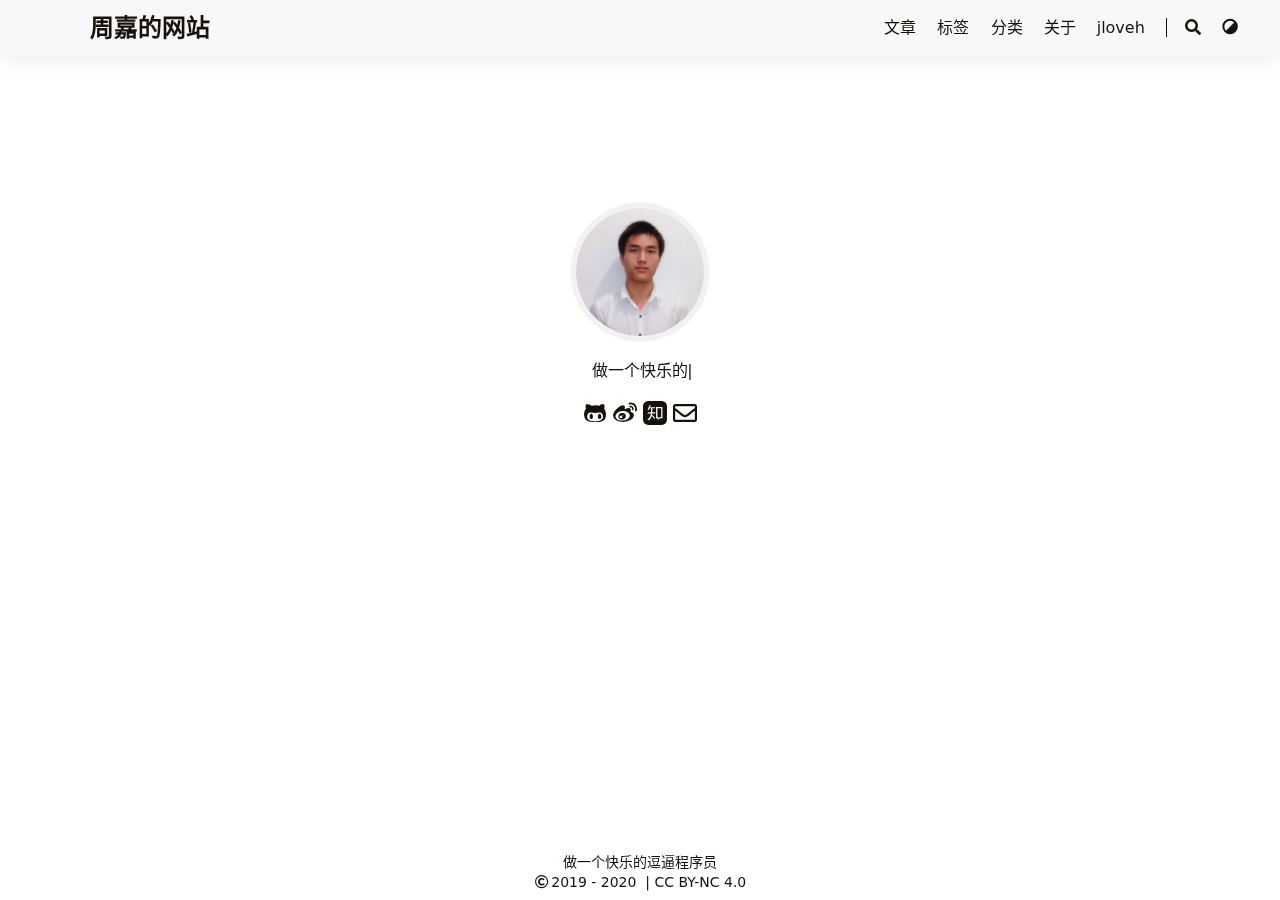
==== index.html @ c1a0912c "首次提交" ====
<!DOCTYPE html>
<html lang="zh-CN">
    <head>
	<meta name="generator" content="Hugo 0.79.0" />
        <meta charset="utf-8">
        <meta name="viewport" content="width=device-width, initial-scale=1">
        <meta name="robots" content="noodp" />
        <meta http-equiv="X-UA-Compatible" content="IE=edge, chrome=1">
        <title>周嘉的网站</title><meta name="Description" content="周嘉的网站"><meta property="og:title" content="周嘉的网站" />
<meta property="og:description" content="周嘉的网站" />
<meta property="og:type" content="website" />
<meta property="og:url" content="https://www.jloveh.com/" />
<meta property="og:image" content="https://www.jloveh.com/logo.png"/>
<meta property="og:updated_time" content="2020-12-02T10:11:40+08:00" />
<meta name="twitter:card" content="summary_large_image"/>
<meta name="twitter:image" content="https://www.jloveh.com/logo.png"/>

<meta name="twitter:title" content="周嘉的网站"/>
<meta name="twitter:description" content="周嘉的网站"/>
<meta name="application-name" content="周嘉的网站">
<meta name="apple-mobile-web-app-title" content="周嘉的网站"><meta name="theme-color" content="#ffffff"><meta name="msapplication-TileColor" content="#da532c"><link rel="shortcut icon" type="image/x-icon" href="/favicon.ico" />
        <link rel="icon" type="image/png" sizes="32x32" href="/favicon-32x32.png">
        <link rel="icon" type="image/png" sizes="16x16" href="/favicon-16x16.png"><link rel="apple-touch-icon" sizes="180x180" href="/apple-touch-icon.png"><link rel="mask-icon" href="/safari-pinned-tab.svg" color="#5bbad5"><link rel="manifest" href="/site.webmanifest"><link rel="canonical" href="https://www.jloveh.com/" /><link rel="alternate" href="/index.xml" type="application/rss+xml" title="周嘉的网站">
    <link rel="feed" href="/index.xml" type="application/rss+xml" title="周嘉的网站"><link rel="stylesheet" href="/lib/normalize/normalize.min.css"><link rel="stylesheet" href="/css/style.min.css"><link rel="stylesheet" href="/lib/fontawesome-free/all.min.css"><link rel="stylesheet" href="/lib/animate/animate.min.css"><script type="application/ld+json">
    {
        "@context": "http://schema.org",
        "@type": "WebSite",
        "url": "https:\/\/www.jloveh.com\/","inLanguage": "zh-CN","description": "周嘉的网站","name": "周嘉的网站"
    }
    </script></head>
    <body header-desktop="fixed" header-mobile="auto"><script type="text/javascript">(window.localStorage && localStorage.getItem('theme') ? localStorage.getItem('theme') === 'dark' : ('auto' === 'auto' ? window.matchMedia('(prefers-color-scheme: dark)').matches : 'auto' === 'dark')) && document.body.setAttribute('theme', 'dark');</script>

        <div id="mask"></div><div class="wrapper"><header class="desktop" id="header-desktop">
    <div class="header-wrapper">
        <div class="header-title">
            <a href="/" title="周嘉的网站">周嘉的网站</a>
        </div>
        <div class="menu">
            <div class="menu-inner"><a class="menu-item" href="/posts/"> 文章 </a><a class="menu-item" href="/tags/"> 标签 </a><a class="menu-item" href="/categories/"> 分类 </a><a class="menu-item" href="/about/"> 关于 </a><a class="menu-item" href="/jloveh/"> jloveh </a><span class="menu-item delimiter"></span><span class="menu-item search" id="search-desktop">
                        <input type="text" placeholder="搜索文章标题或内容..." id="search-input-desktop">
                        <a href="javascript:void(0);" class="search-button search-toggle" id="search-toggle-desktop" title="搜索">
                            <i class="fas fa-search fa-fw"></i>
                        </a>
                        <a href="javascript:void(0);" class="search-button search-clear" id="search-clear-desktop" title="清空">
                            <i class="fas fa-times-circle fa-fw"></i>
                        </a>
                        <span class="search-button search-loading" id="search-loading-desktop">
                            <i class="fas fa-spinner fa-fw fa-spin"></i>
                        </span>
                    </span><a href="javascript:void(0);" class="menu-item theme-switch" title="切换主题">
                    <i class="fas fa-adjust fa-fw"></i>
                </a>
            </div>
        </div>
    </div>
</header><header class="mobile" id="header-mobile">
    <div class="header-container">
        <div class="header-wrapper">
            <div class="header-title">
                <a href="/" title="周嘉的网站">周嘉的网站</a>
            </div>
            <div class="menu-toggle" id="menu-toggle-mobile">
                <span></span><span></span><span></span>
            </div>
        </div>
        <div class="menu" id="menu-mobile"><div class="search-wrapper">
                    <div class="search mobile" id="search-mobile">
                        <input type="text" placeholder="搜索文章标题或内容..." id="search-input-mobile">
                        <a href="javascript:void(0);" class="search-button search-toggle" id="search-toggle-mobile" title="搜索">
                            <i class="fas fa-search fa-fw"></i>
                        </a>
                        <a href="javascript:void(0);" class="search-button search-clear" id="search-clear-mobile" title="清空">
                            <i class="fas fa-times-circle fa-fw"></i>
                        </a>
                        <span class="search-button search-loading" id="search-loading-mobile">
                            <i class="fas fa-spinner fa-fw fa-spin"></i>
                        </span>
                    </div>
                    <a href="javascript:void(0);" class="search-cancel" id="search-cancel-mobile">
                        取消
                    </a>
                </div><a class="menu-item" href="/posts/" title="">文章</a><a class="menu-item" href="/tags/" title="">标签</a><a class="menu-item" href="/categories/" title="">分类</a><a class="menu-item" href="/about/" title="">关于</a><a class="menu-item" href="/jloveh/" title="">jloveh</a><a href="javascript:void(0);" class="menu-item theme-switch" title="切换主题">
                <i class="fas fa-adjust fa-fw"></i>
            </a></div>
    </div>
</header>
<div class="search-dropdown desktop">
    <div id="search-dropdown-desktop"></div>
</div>
<div class="search-dropdown mobile">
    <div id="search-dropdown-mobile"></div>
</div>
<main class="main">
                <div class="container"><div class="page home"><div class="home-profile"><div class="home-avatar"><a href="/posts/" title="文章"><img
        class="lazyload"
        src="/svg/loading.min.svg"
        data-src="/images/me/avatar.jpg"
        data-srcset="/images/me/avatar.jpg, /images/me/avatar.jpg 1.5x, /images/me/avatar.jpg 2x"
        data-sizes="auto"
        alt="/images/me/avatar.jpg"
        title="/images/me/avatar.jpg" /></a></div><h2 class="home-subtitle"><div id="id-1" class="typeit"></div></h2><div class="links"><a href="https://github.com/zhoujia456888" title="GitHub" target="_blank" rel="noopener noreffer me"><i class="fab fa-github-alt fa-fw"></i></a><a href="https://weibo.com/2493323081" title="微博" target="_blank" rel="noopener noreffer me"><i class="fab fa-weibo fa-fw"></i></a><a href="https://www.zhihu.com/people/zhou-jia-57-76" title="知乎" target="_blank" rel="noopener noreffer me"><i data-svg-src="/lib/simple-icons/icons/zhihu.min.svg"></i></a><a href="mailto:1442274053@qq.com" title="Email" rel=" me"><i class="far fa-envelope fa-fw"></i></a></div></div>
</div></div>
            </main><footer class="footer">
        <div class="footer-container"><div class="footer-line">做一个快乐的逗逼程序员</div><div class="footer-line"><i class="far fa-copyright fa-fw"></i><span itemprop="copyrightYear">2019 - 2020</span><span class="author" itemprop="copyrightHolder">&nbsp;<a href="/" target="_blank"></a></span>&nbsp;|&nbsp;<span class="license"><a rel="license external nofollow noopener noreffer" href="https://creativecommons.org/licenses/by-nc/4.0/" target="_blank">CC BY-NC 4.0</a></span></div>
        </div>
    </footer></div>

        <div id="fixed-buttons"><a href="#" id="back-to-top" class="fixed-button" title="回到顶部">
                <i class="fas fa-arrow-up fa-fw"></i>
            </a><a href="#" id="view-comments" class="fixed-button" title="查看评论">
                <i class="fas fa-comment fa-fw"></i>
            </a>
        </div><script type="text/javascript" src="/lib/smooth-scroll/smooth-scroll.min.js"></script><script type="text/javascript" src="/lib/autocomplete/autocomplete.min.js"></script><script type="text/javascript" src="/lib/lunr/lunr.min.js"></script><script type="text/javascript" src="/lib/lunr/lunr.stemmer.support.min.js"></script><script type="text/javascript" src="/lib/lunr/lunr.zh.min.js"></script><script type="text/javascript" src="/lib/lazysizes/lazysizes.min.js"></script><script type="text/javascript" src="/lib/clipboard/clipboard.min.js"></script><script type="text/javascript" src="/lib/typeit/typeit.min.js"></script><script type="text/javascript">window.config={"code":{"copyTitle":"复制到剪贴板","maxShownLines":10},"data":{"id-1":"做一个快乐的逗逼程序员"},"search":{"highlightTag":"em","lunrLanguageCode":"zh","lunrSegmentitURL":"/lib/lunr/lunr.segmentit.js","maxResultLength":10,"noResultsFound":"没有找到结果","snippetLength":50},"typeit":{"cursorChar":null,"cursorSpeed":null,"data":{"id-1":["id-1"]},"duration":null,"speed":null}};</script><script type="text/javascript" src="/js/theme.min.js"></script></body>
</html>
---- css/style.min.css ----
html{font-family:system-ui,-apple-system,BlinkMacSystemFont,PingFang SC,Microsoft YaHei UI,Segoe UI,Roboto,Oxygen,Ubuntu,Cantarell,Fira Sans,Droid Sans,Helvetica Neue,Helvetica,Arial,sans-serif;font-weight:400;font-display:swap;font-size:16px;line-height:1.5rem;width:100%}::-webkit-scrollbar{width:.5rem;height:.5rem}::-webkit-scrollbar-thumb{background-color:#87878d}::-webkit-scrollbar-thumb:hover{background-color:#a9a9b3}::selection{background-color:rgba(53,166,247,0.25)}[theme=dark] ::selection{background-color:rgba(50,112,194,0.4)}body{background-color:#fff;color:#161209;word-wrap:break-word;overflow-wrap:break-word;scrollbar-color:auto}body[theme=dark]{color:#a9a9b3;background-color:#292a2d}input::-ms-clear{display:none}a,a::before,a::after{text-decoration:none;color:#161209}[theme=dark] a,[theme=dark] a::before,[theme=dark] a::after{color:#a9a9b3}a:active,a:hover{color:#2d96bd}[theme=dark] a:active,[theme=dark] a:hover{color:#fff}#mask{background-repeat:no-repeat;background-position:center;position:fixed;top:0;left:0;width:100%;height:100%;z-index:-1;background-color:rgba(0,0,0,0)}.blur #mask{z-index:100;background-color:rgba(0,0,0,0.25)}svg.icon{display:inline-block;width:1.25em;height:1em;text-align:center}svg.icon path{fill:currentColor}img.emoji{height:1em;width:1em;margin:0 .05em 0 .1em;vertical-align:-.1em}.details .details-summary:hover{cursor:pointer}.details i.details-icon{color:#a9a9b3;-webkit-transition:transform 0.2s ease;-moz-transition:transform 0.2s ease;-o-transition:transform 0.2s ease;transition:transform 0.2s ease}[theme=dark] .details i.details-icon{color:#5d5d5f}.details .details-content{max-height:0;overflow-y:hidden;-webkit-transition:max-height 0.8s cubic-bezier(0, 1, 0, 1) -0.1s;-moz-transition:max-height 0.8s cubic-bezier(0, 1, 0, 1) -0.1s;-o-transition:max-height 0.8s cubic-bezier(0, 1, 0, 1) -0.1s;transition:max-height 0.8s cubic-bezier(0, 1, 0, 1) -0.1s}.details.open i.details-icon{-webkit-transform:rotate(90deg);-moz-transform:rotate(90deg);-ms-transform:rotate(90deg);-o-transform:rotate(90deg);transform:rotate(90deg)}.details.open .details-content{max-height:12000px;-webkit-transition:max-height 0.8s cubic-bezier(0.5, 0, 1, 0) 0s;-moz-transition:max-height 0.8s cubic-bezier(0.5, 0, 1, 0) 0s;-o-transition:max-height 0.8s cubic-bezier(0.5, 0, 1, 0) 0s;transition:max-height 0.8s cubic-bezier(0.5, 0, 1, 0) 0s}#fixed-buttons{display:none}.fixed-button{display:none;z-index:100;position:fixed;right:1.5rem;font-size:1rem;line-height:1.3rem;padding:.6rem .6rem;color:#a9a9b3;background:#f8f8f8;-webkit-border-radius:2rem;-moz-border-radius:2rem;border-radius:2rem;-webkit-transition:color 0.4s ease;-moz-transition:color 0.4s ease;-o-transition:color 0.4s ease;transition:color 0.4s ease}.blur .fixed-button{-webkit-filter:blur(1.5px);-moz-filter:blur(1.5px);-ms-filter:blur(1.5px);filter:blur(1.5px)}.fixed-button:hover,.fixed-button:active{color:#161209;cursor:pointer}.fixed-button:active,.fixed-button:focus,.fixed-button:hover{outline:none}[theme=dark] .fixed-button{color:#5d5d5f;background:#252627}[theme=dark] .fixed-button:hover,[theme=dark] .fixed-button:active{color:#a9a9b3}#back-to-top{display:block;bottom:1.5rem}#view-comments{bottom:4.5rem}.cc-window.cc-banner .cc-btn{color:#161209}.cc-window.cc-banner .cc-btn:hover,.cc-window.cc-banner .cc-btn:focus{background-color:#ccc}[theme=dark] .cc-window.cc-banner .cc-btn{color:#161209}[theme=dark] .cc-window.cc-banner .cc-btn:hover,[theme=dark] .cc-window.cc-banner .cc-btn:focus{background-color:#fff}img{-o-object-fit:contain;object-fit:contain;font-family:"object-fit: contain;"}.wrapper{display:flex;flex-direction:column;min-height:100vh;width:100%}.wrapper main{flex:1 0 auto}.wrapper main .container{padding:0 1rem}.page{position:relative;max-width:800px;width:60%;margin:0 auto}[header-desktop] .page{padding-top:3.5rem}[header-desktop=normal] .page{padding-top:0}.blur .page{-webkit-filter:blur(1.5px);-moz-filter:blur(1.5px);-ms-filter:blur(1.5px);filter:blur(1.5px)}.toc .toc-title{font-size:1.2rem;font-weight:bold;text-transform:uppercase}.toc .toc-content{font-size:1rem}.toc .toc-content ul{text-indent:-0.85rem;padding-left:.8rem;list-style:none}.toc .toc-content ul a:first-child::before{content:"|";font-weight:bolder;margin-right:.5rem;color:#2d96bd}[theme=dark] .toc .toc-content ul a:first-child::before{color:#55bde2}.toc .toc-content ul ul{padding-left:1.5rem}.toc ruby{background:#f5f5f5}.toc ruby rt{color:#a9a9b3}[theme=dark] .toc ruby{background:#272C34}[theme=dark] .toc ruby rt{color:#5d5d5f}#toc-auto{display:block;position:absolute;width:12000px;max-width:0;padding:0 .8rem;border-left:4px solid #f0f0f0;word-wrap:break-word;overflow-wrap:break-word;box-sizing:border-box;top:10rem;left:0;visibility:hidden}[header-desktop=normal] #toc-auto{top:5rem}.blur #toc-auto{-webkit-filter:blur(1.5px);-moz-filter:blur(1.5px);-ms-filter:blur(1.5px);filter:blur(1.5px)}[theme=dark] #toc-auto{border-left-color:#363636}#toc-auto .toc-title{margin:.8rem 0}#toc-auto .toc-content.always-active ul{display:block}#toc-auto .toc-content>nav>ul{margin:.625rem 0}#toc-auto .toc-content ul ul{display:none}#toc-auto .toc-content ul .has-active>ul{display:block}#toc-auto .toc-content a.active{font-weight:bold;color:#2d96bd}[theme=dark] #toc-auto .toc-content a.active{color:#55bde2}#toc-auto .toc-content a.active::before{color:#ef3982}[theme=dark] #toc-auto .toc-content a.active::before{color:#bdebfc}#toc-static{display:none;margin:.8rem 0}#toc-static[kept=true]{display:block}#toc-static .toc-title{display:flex;justify-content:space-between;line-height:2em;padding:0 .75rem;background:#e6e6e6}[theme=dark] #toc-static .toc-title{background:#1a1d23}#toc-static .toc-content{background-color:#f5f5f5}#toc-static .toc-content>nav>ul{margin:0;padding:.4rem 1rem .4rem 1.8rem}[theme=dark] #toc-static .toc-content{background-color:#272C34}#toc-static.open .toc-title{background:#ededed}[theme=dark] #toc-static.open .toc-title{background:#20252b}.single .single-title{margin:1rem 0 .5rem;font-size:1.6rem;font-weight:bold;line-height:140%}.single .single-subtitle{margin:.4rem 0;font-size:1.2rem;font-weight:normal;font-style:italic;line-height:100%}.single .post-meta{font-size:.875rem;color:#a9a9b3}.single .post-meta span{display:inline-block}[theme=dark] .single .post-meta{color:#5d5d5f}.single .post-meta a,.single .post-meta a::before,.single .post-meta a::after{text-decoration:none;color:#2d96bd}[theme=dark] .single .post-meta a,[theme=dark] .single .post-meta a::before,[theme=dark] .single .post-meta a::after{color:#a9a9b3}.single .post-meta a:active,.single .post-meta a:hover{color:#ef3982}[theme=dark] .single .post-meta a:active,[theme=dark] .single .post-meta a:hover{color:#fff}.single .post-meta .author{font-size:1.05rem}.single .featured-image{margin:.5rem 0 1rem 0}.single .featured-image img{display:block;max-width:100%;height:auto;margin:0 auto;overflow:hidden}.single .featured-image img.lazyloaded{width:100%}.single .content>h2{font-size:1.5rem}.single .content>h2 code{font-size:1.25rem}.single .content>h3{font-size:1.375rem}.single .content>h3 code{font-size:1.125rem}.single .content>h4{font-size:1.25rem}.single .content>h4 code{font-size:1rem}.single .content>h5{font-size:1.125rem}.single .content>h6{font-size:1rem}.single .content h2,.single .content h3,.single .content h4,.single .content h5,.single .content h6{font-weight:bold;margin:1.2rem 0}[theme=dark] .single .content h2,[theme=dark] .single .content h3,[theme=dark] .single .content h4,[theme=dark] .single .content h5,[theme=dark] .single .content h6{font-weight:bolder}.single .content>h2>.header-mark::before,.single .content>h3>.header-mark::before,.single .content>h4>.header-mark::before,.single .content>h5>.header-mark::before,.single .content>h6>.header-mark::before{content:"|";margin-right:.3125rem;color:#2d96bd}[theme=dark] .single .content>h2>.header-mark::before,[theme=dark] .single .content>h3>.header-mark::before,[theme=dark] .single .content>h4>.header-mark::before,[theme=dark] .single .content>h5>.header-mark::before,[theme=dark] .single .content>h6>.header-mark::before{color:#55bde2}.single .content>h2>.header-mark::before{content:"#"}.single .content p{margin:.5rem 0}.single .content b,.single .content strong{font-weight:bold}[theme=dark] .single .content b,[theme=dark] .single .content strong{color:#ddd}.single .content a,.single .content a::before,.single .content a::after{text-decoration:none;color:#2d96bd}[theme=dark] .single .content a,[theme=dark] .single .content a::before,[theme=dark] .single .content a::after{color:#55bde2}.single .content a:active,.single .content a:hover{color:#ef3982}[theme=dark] .single .content a:active,[theme=dark] .single .content a:hover{color:#bdebfc}.single .content a{word-wrap:break-word;overflow-wrap:break-word}[theme=dark] .single .content a b,[theme=dark] .single .content a strong{color:#55bde2}.single .content [theme=dark] a:hover b,.single .content [theme=dark] a:hover strong{color:#bdebfc}.single .content ul,.single .content ol{margin:.5rem 0;padding-left:2.5rem}.single .content ul{list-style-type:disc}.single .content ruby{background:#f5f5f5}.single .content ruby rt{color:#a9a9b3}[theme=dark] .single .content ruby{background:#272C34}[theme=dark] .single .content ruby rt{color:#5d5d5f}.single .content .table-wrapper{overflow-x:auto}.single .content .table-wrapper::-webkit-scrollbar{background-color:#fff}[theme=dark] .single .content .table-wrapper::-webkit-scrollbar{background-color:#272c34}.single .content .table-wrapper>table{width:100%;max-width:100%;margin:.625rem 0;border-spacing:0;background:#fff;border-collapse:collapse}[theme=dark] .single .content .table-wrapper>table{background:#272c34}.single .content .table-wrapper>table thead{background:#ededed}[theme=dark] .single .content .table-wrapper>table thead{background-color:#20252b}.single .content .table-wrapper>table th,.single .content .table-wrapper>table td{padding:.3rem 1rem;border:1px solid #e8e8e8}[theme=dark] .single .content .table-wrapper>table th,[theme=dark] .single .content .table-wrapper>table td{border-color:#1c2025}.single .content img{max-width:100%;min-height:1em}.single .content figure{margin:.5rem;text-align:center}.single .content figure .image-caption:not(:empty){min-width:20%;max-width:80%;display:inline-block;padding:.5rem;margin:0 auto;font-size:.875rem;color:#969696}.single .content figure img{display:block;height:auto;margin:0 auto;overflow:hidden}.single .content .lazyloading{-o-object-fit:none;object-fit:none;font-family:"object-fit: none;"}.single .content blockquote{display:block;border-left:0.5rem solid #6bd6fd;background-color:rgba(107,214,253,0.2);padding:.25rem .75rem;margin:1rem 0}[theme=dark] .single .content blockquote{border-left-color:#59c5ec;background-color:rgba(89,197,236,0.2)}.single .content .footnotes{color:#a9a9b3}[theme=dark] .single .content .footnotes{color:#5d5d5f}.single .content .footnotes p{margin:.25rem 0}.single .content code{display:inline-block;max-width:100%;padding:0 .4rem;word-wrap:break-word;overflow-wrap:break-word;-webkit-line-break:anywhere;-ms-line-break:anywhere;line-break:anywhere;font-size:.875rem;font-family:Source Code Pro,Menlo,Consolas,Monaco,monospace,system-ui,-apple-system,BlinkMacSystemFont,PingFang SC,Microsoft YaHei UI,Segoe UI,Roboto,Oxygen,Ubuntu,Cantarell,Fira Sans,Droid Sans,Helvetica Neue,Helvetica,Arial,sans-serif;color:#E74C3C}[theme=dark] .single .content code{color:#E5BF78}.single .content pre{margin:0;padding:.25rem 0 .25rem .5rem;-moz-tab-size:4;-o-tab-size:4;tab-size:4}.single .content pre code{padding:0}.single .content pre img{min-height:1em;max-height:1.2em;vertical-align:text-bottom}.single .content code,.single .content pre,.single .content .highlight table,.single .content .highlight tr,.single .content .highlight td{background:#f5f5f5}[theme=dark] .single .content code,[theme=dark] .single .content pre,[theme=dark] .single .content .highlight table,[theme=dark] .single .content .highlight tr,[theme=dark] .single .content .highlight td{background:#272C34}.single .content .highlight,.single .content .gist{font-family:Source Code Pro,Menlo,Consolas,Monaco,monospace,system-ui,-apple-system,BlinkMacSystemFont,PingFang SC,Microsoft YaHei UI,Segoe UI,Roboto,Oxygen,Ubuntu,Cantarell,Fira Sans,Droid Sans,Helvetica Neue,Helvetica,Arial,sans-serif;font-size:.875rem}.single .content .highlight .table-wrapper>table,.single .content .highlight .table-wrapper>table thead,.single .content .highlight .table-wrapper>table tr,.single .content .highlight .table-wrapper>table td,.single .content .gist .table-wrapper>table,.single .content .gist .table-wrapper>table thead,.single .content .gist .table-wrapper>table tr,.single .content .gist .table-wrapper>table td{margin:0;padding:0;border:none !important;white-space:nowrap}.single .content .highlight{line-height:1.4em;margin:.5rem 0}.single .content .highlight>.chroma{position:relative}.single .content .highlight>.chroma .code-header{display:flex;justify-content:space-between;align-items:center;box-sizing:border-box;width:100%;font-family:system-ui,-apple-system,BlinkMacSystemFont,PingFang SC,Microsoft YaHei UI,Segoe UI,Roboto,Oxygen,Ubuntu,Cantarell,Fira Sans,Droid Sans,Helvetica Neue,Helvetica,Arial,sans-serif;font-weight:bold;color:#9c9c9c;background:#e1e1e1}[theme=dark] .single .content .highlight>.chroma .code-header{color:#b1b0b0;background:#1a1d23}.single .content .highlight>.chroma .code-header:hover{cursor:pointer}.single .content .highlight>.chroma .code-header .code-title{width:100%;padding:.4rem}.single .content .highlight>.chroma .code-header .code-title::after{padding-left:.2rem;content:'Code'}.single .content .highlight>.chroma .code-header.language-bash .code-title::after{content:"Bash"}.single .content .highlight>.chroma .code-header.language-c .code-title::after{content:"C"}.single .content .highlight>.chroma .code-header.language-cs .code-title::after{content:"C#"}.single .content .highlight>.chroma .code-header.language-cpp .code-title::after{content:"C++"}.single .content .highlight>.chroma .code-header.language-clojure .code-title::after{content:"Clojure"}.single .content .highlight>.chroma .code-header.language-coffeescript .code-title::after{content:"CoffeeScript"}.single .content .highlight>.chroma .code-header.language-css .code-title::after{content:"CSS"}.single .content .highlight>.chroma .code-header.language-dart .code-title::after{content:"Dart"}.single .content .highlight>.chroma .code-header.language-diff .code-title::after{content:"Diff"}.single .content .highlight>.chroma .code-header.language-erlang .code-title::after{content:"Erlang"}.single .content .highlight>.chroma .code-header.language-go .code-title::after{content:"Go"}.single .content .highlight>.chroma .code-header.language-go-html-template .code-title::after{content:"Go HTML Template"}.single .content .highlight>.chroma .code-header.language-groovy .code-title::after{content:"Groovy"}.single .content .highlight>.chroma .code-header.language-haskell .code-title::after{content:"Haskell"}.single .content .highlight>.chroma .code-header.language-html .code-title::after{content:"HTML"}.single .content .highlight>.chroma .code-header.language-http .code-title::after{content:"HTTP"}.single .content .highlight>.chroma .code-header.language-xml .code-title::after{content:"XML"}.single .content .highlight>.chroma .code-header.language-java .code-title::after{content:"Java"}.single .content .highlight>.chroma .code-header.language-js .code-title::after{content:"JavaScript"}.single .content .highlight>.chroma .code-header.language-javascript .code-title::after{content:"JavaScript"}.single .content .highlight>.chroma .code-header.language-json .code-title::after{content:"JSON"}.single .content .highlight>.chroma .code-header.language-kotlin .code-title::after{content:"Kotlin"}.single .content .highlight>.chroma .code-header.language-latex .code-title::after{content:"LaTeX"}.single .content .highlight>.chroma .code-header.language-less .code-title::after{content:"Less"}.single .content .highlight>.chroma .code-header.language-lisp .code-title::after{content:"Lisp"}.single .content .highlight>.chroma .code-header.language-lua .code-title::after{content:"Lua"}.single .content .highlight>.chroma .code-header.language-makefile .code-title::after{content:"Makefile"}.single .content .highlight>.chroma .code-header.language-markdown .code-title::after{content:"Markdown"}.single .content .highlight>.chroma .code-header.language-matlab .code-title::after{content:"Matlab"}.single .content .highlight>.chroma .code-header.language-objectivec .code-title::after{content:"Objective-C"}.single .content .highlight>.chroma .code-header.language-php .code-title::after{content:"PHP"}.single .content .highlight>.chroma .code-header.language-perl .code-title::after{content:"Perl"}.single .content .highlight>.chroma .code-header.language-python .code-title::after{content:"Python"}.single .content .highlight>.chroma .code-header.language-r .code-title::after{content:"R"}.single .content .highlight>.chroma .code-header.language-ruby .code-title::after{content:"Ruby"}.single .content .highlight>.chroma .code-header.language-rust .code-title::after{content:"Rust"}.single .content .highlight>.chroma .code-header.language-scala .code-title::after{content:"Scala"}.single .content .highlight>.chroma .code-header.language-scss .code-title::after{content:"Scss"}.single .content .highlight>.chroma .code-header.language-shell .code-title::after{content:"Shell"}.single .content .highlight>.chroma .code-header.language-sql .code-title::after{content:"SQL"}.single .content .highlight>.chroma .code-header.language-swift .code-title::after{content:"Swift"}.single .content .highlight>.chroma .code-header.language-tex .code-title::after{content:"TeX"}.single .content .highlight>.chroma .code-header.language-toml .code-title::after{content:"TOML"}.single .content .highlight>.chroma .code-header.language-ts .code-title::after{content:"TypeScript"}.single .content .highlight>.chroma .code-header.language-typescript .code-title::after{content:"TypeScript"}.single .content .highlight>.chroma .code-header.language-vue .code-title::after{content:"Vue"}.single .content .highlight>.chroma .code-header.language-yml .code-title::after{content:"YAML"}.single .content .highlight>.chroma .code-header.language-yaml .code-title::after{content:"YAML"}.single .content .highlight>.chroma .lntd:first-child{min-width:1.6rem;text-align:right}.single .content .highlight>.chroma .lntd:last-child{width:100%}.single .content .highlight>.chroma .lntd:last-child pre{min-width:-webkit-max-content;min-width:-moz-max-content;min-width:intrinsic;min-width:max-content}.single .content .highlight>.chroma .ln{padding-right:.75rem}.single .content .highlight>.chroma .hl{display:block;background-color:#dcdcdc}[theme=dark] .single .content .highlight>.chroma .hl{background-color:#1c2025}.single .content .highlight>.chroma .ln,.single .content .highlight>.chroma .lnt{color:#a9a9b3}[theme=dark] .single .content .highlight>.chroma .ln,[theme=dark] .single .content .highlight>.chroma .lnt{color:#5d5d5f}.single .content .highlight>.chroma .arrow{padding:0 .2rem;-webkit-transition:transform 0.2s ease;-moz-transition:transform 0.2s ease;-o-transition:transform 0.2s ease;transition:transform 0.2s ease}.single .content .highlight>.chroma .ellipses{padding:.4rem}.single .content .highlight>.chroma .copy{display:none;padding:.4rem}.single .content .highlight>.chroma .copy:hover{cursor:pointer;color:#2d96bd}[theme=dark] .single .content .highlight>.chroma .copy:hover{color:#fff}.single .content .highlight>.chroma .table-wrapper{max-height:0;overflow-y:hidden;-webkit-transition:max-height 0.8s cubic-bezier(0, 1, 0, 1) -0.1s;-moz-transition:max-height 0.8s cubic-bezier(0, 1, 0, 1) -0.1s;-o-transition:max-height 0.8s cubic-bezier(0, 1, 0, 1) -0.1s;transition:max-height 0.8s cubic-bezier(0, 1, 0, 1) -0.1s}.single .content .highlight>.chroma.open .code-header{background:#ededed}[theme=dark] .single .content .highlight>.chroma.open .code-header{background:#20252b}.single .content .highlight>.chroma.open .table-wrapper{max-height:12000px;-webkit-transition:max-height 0.8s cubic-bezier(0.5, 0, 1, 0) 0s;-moz-transition:max-height 0.8s cubic-bezier(0.5, 0, 1, 0) 0s;-o-transition:max-height 0.8s cubic-bezier(0.5, 0, 1, 0) 0s;transition:max-height 0.8s cubic-bezier(0.5, 0, 1, 0) 0s}.single .content .highlight>.chroma.open .arrow{-webkit-transform:rotate(90deg);-moz-transform:rotate(90deg);-ms-transform:rotate(90deg);-o-transform:rotate(90deg);transform:rotate(90deg)}.single .content .highlight>.chroma.open .ellipses{display:none}.single .content .highlight>.chroma.open .copy{display:inline}.single .content .highlight .c,.single .content .highlight .ch,.single .content .highlight .cm,.single .content .highlight .c1,.single .content .highlight .cs,.single .content .highlight .cp,.single .content .highlight .cpf{font-style:italic}.single .content .highlight .gl{text-decoration:underline}.single .content .highlight .p{color:#a9a9b3}.single .content .highlight .k{color:#b501a9}.single .content .highlight .kc{color:#b501a9}.single .content .highlight .kd{color:#b501a9}.single .content .highlight .kn{color:#b501a9}.single .content .highlight .kp{color:#b501a9}.single .content .highlight .kr{color:#b501a9}.single .content .highlight .kt{color:#b501a9}.single .content .highlight .n{color:#333}.single .content .highlight .na{color:#2b77fa}.single .content .highlight .nb{color:#f74840}.single .content .highlight .bp{color:#f74840}.single .content .highlight .nc{color:#cb8100}.single .content .highlight .no{color:#2b77fa}.single .content .highlight .nd{color:#0086c1}.single .content .highlight .ni{color:#2b77fa}.single .content .highlight .ne{color:#2b77fa}.single .content .highlight .nf{color:#2b77fa}.single .content .highlight .fm{color:#1ccad6}.single .content .highlight .nl{color:#2b77fa}.single .content .highlight .nn{color:#2b77fa}.single .content .highlight .nx{color:#333}.single .content .highlight .py{color:#2b77fa}.single .content .highlight .nt{color:#2b77fa}.single .content .highlight .nv{color:#2b77fa}.single .content .highlight .vc{color:#2b77fa}.single .content .highlight .vg{color:#2b77fa}.single .content .highlight .vi{color:#2b77fa}.single .content .highlight .vm{color:#2b77fa}.single .content .highlight .l{color:#2aa198}.single .content .highlight .ld{color:#2aa198}.single .content .highlight .s{color:#24a443}.single .content .highlight .sa{color:#24a443}.single .content .highlight .sb{color:#24a443}.single .content .highlight .sc{color:#24a443}.single .content .highlight .dl{color:#24a443}.single .content .highlight .sd{color:#24a443}.single .content .highlight .s2{color:#24a443}.single .content .highlight .se{color:#24a443}.single .content .highlight .sh{color:#24a443}.single .content .highlight .si{color:#24a443}.single .content .highlight .sx{color:#24a443}.single .content .highlight .sr{color:#24a443}.single .content .highlight .s1{color:#24a443}.single .content .highlight .ss{color:#24a443}.single .content .highlight .m{color:#e2893c}.single .content .highlight .mb{color:#e2893c}.single .content .highlight .mf{color:#e2893c}.single .content .highlight .mh{color:#e2893c}.single .content .highlight .mi{color:#e2893c}.single .content .highlight .il{color:#e2893c}.single .content .highlight .mo{color:#e2893c}.single .content .highlight .o{color:#f19b04}.single .content .highlight .ow{color:#b501a9}.single .content .highlight .c{color:#a0a1a8}.single .content .highlight .ch{color:#a0a1a8}.single .content .highlight .cm{color:#a0a1a8}.single .content .highlight .c1{color:#a0a1a8}.single .content .highlight .cs{color:#a0a1a8}.single .content .highlight .cp{color:#a0a1a8}.single .content .highlight .cpf{color:#a0a1a8}.single .content .highlight .g{color:#e72d40}.single .content .highlight .gd{color:#e72d40}.single .content .highlight .ge{color:#e72d40}.single .content .highlight .gr{color:#e72d40}.single .content .highlight .gh{color:#e72d40}.single .content .highlight .gi{color:#e72d40}.single .content .highlight .go{color:#e72d40}.single .content .highlight .gp{color:#e72d40}.single .content .highlight .gs{color:#e72d40}.single .content .highlight .gu{color:#e72d40}.single .content .highlight .gt{color:#e72d40}.single .content .highlight .w{color:#bbb}[theme=dark] .single .content .highlight .p{color:#a9a9b3}[theme=dark] .single .content .highlight .k{color:#d371e3}[theme=dark] .single .content .highlight .kc{color:#d371e3}[theme=dark] .single .content .highlight .kd{color:#d371e3}[theme=dark] .single .content .highlight .kn{color:#d371e3}[theme=dark] .single .content .highlight .kp{color:#d371e3}[theme=dark] .single .content .highlight .kr{color:#d371e3}[theme=dark] .single .content .highlight .kt{color:#d371e3}[theme=dark] .single .content .highlight .n{color:#a9b2c0}[theme=dark] .single .content .highlight .na{color:#41b0f5}[theme=dark] .single .content .highlight .nb{color:#19b9c4}[theme=dark] .single .content .highlight .bp{color:#ecbf6f}[theme=dark] .single .content .highlight .nc{color:#ecbf6f}[theme=dark] .single .content .highlight .no{color:#41b0f5}[theme=dark] .single .content .highlight .nd{color:#ecbf6f}[theme=dark] .single .content .highlight .ni{color:#41b0f5}[theme=dark] .single .content .highlight .ne{color:#41b0f5}[theme=dark] .single .content .highlight .nf{color:#41b0f5}[theme=dark] .single .content .highlight .fm{color:#19b9c4}[theme=dark] .single .content .highlight .nl{color:#41b0f5}[theme=dark] .single .content .highlight .nn{color:#41b0f5}[theme=dark] .single .content .highlight .nx{color:#a9a9b3}[theme=dark] .single .content .highlight .py{color:#41b0f5}[theme=dark] .single .content .highlight .nt{color:#41b0f5}[theme=dark] .single .content .highlight .nv{color:#41b0f5}[theme=dark] .single .content .highlight .vc{color:#41b0f5}[theme=dark] .single .content .highlight .vg{color:#41b0f5}[theme=dark] .single .content .highlight .vi{color:#41b0f5}[theme=dark] .single .content .highlight .vm{color:#41b0f5}[theme=dark] .single .content .highlight .l{color:#2aa198}[theme=dark] .single .content .highlight .ld{color:#2aa198}[theme=dark] .single .content .highlight .s{color:#8cc570}[theme=dark] .single .content .highlight .sa{color:#8cc570}[theme=dark] .single .content .highlight .sb{color:#8cc570}[theme=dark] .single .content .highlight .sc{color:#8cc570}[theme=dark] .single .content .highlight .dl{color:#8cc570}[theme=dark] .single .content .highlight .sd{color:#8cc570}[theme=dark] .single .content .highlight .s2{color:#8cc570}[theme=dark] .single .content .highlight .se{color:#8cc570}[theme=dark] .single .content .highlight .sh{color:#8cc570}[theme=dark] .single .content .highlight .si{color:#8cc570}[theme=dark] .single .content .highlight .sx{color:#8cc570}[theme=dark] .single .content .highlight .sr{color:#8cc570}[theme=dark] .single .content .highlight .s1{color:#8cc570}[theme=dark] .single .content .highlight .ss{color:#8cc570}[theme=dark] .single .content .highlight .m{color:#db985c}[theme=dark] .single .content .highlight .mb{color:#db985c}[theme=dark] .single .content .highlight .mf{color:#db985c}[theme=dark] .single .content .highlight .mh{color:#db985c}[theme=dark] .single .content .highlight .mi{color:#db985c}[theme=dark] .single .content .highlight .il{color:#db985c}[theme=dark] .single .content .highlight .mo{color:#db985c}[theme=dark] .single .content .highlight .o{color:#ecbf6f}[theme=dark] .single .content .highlight .ow{color:#d371e3}[theme=dark] .single .content .highlight .c{color:#7e848f}[theme=dark] .single .content .highlight .ch{color:#7e848f}[theme=dark] .single .content .highlight .cm{color:#7e848f}[theme=dark] .single .content .highlight .c1{color:#7e848f}[theme=dark] .single .content .highlight .cs{color:#7e848f}[theme=dark] .single .content .highlight .cp{color:#7e848f}[theme=dark] .single .content .highlight .cpf{color:#7e848f}[theme=dark] .single .content .highlight .g{color:#f16372}[theme=dark] .single .content .highlight .gd{color:#f16372}[theme=dark] .single .content .highlight .ge{color:#f16372}[theme=dark] .single .content .highlight .gr{color:#f16372}[theme=dark] .single .content .highlight .gh{color:#f16372}[theme=dark] .single .content .highlight .gi{color:#f16372}[theme=dark] .single .content .highlight .go{color:#f16372}[theme=dark] .single .content .highlight .gp{color:#f16372}[theme=dark] .single .content .highlight .gs{color:#f16372}[theme=dark] .single .content .highlight .gu{color:#f16372}[theme=dark] .single .content .highlight .gt{color:#f16372}[theme=dark] .single .content .highlight .w{color:#bbb}.single .content .gist .gist-file,.single .content .gist .gist-data,.single .content .gist .gist-meta{border:none}.single .content .gist .gist-meta{padding:.4rem .8rem;background-color:#e8e8e8}.single .content .gist .gist-meta a,.single .content .gist .gist-meta a::before,.single .content .gist .gist-meta a::after{text-decoration:none;color:#2d96bd}[theme=dark] .single .content .gist .gist-meta a,[theme=dark] .single .content .gist .gist-meta a::before,[theme=dark] .single .content .gist .gist-meta a::after{color:#55bde2}.single .content .gist .gist-meta a:active,.single .content .gist .gist-meta a:hover{color:#ef3982}[theme=dark] .single .content .gist .gist-meta a:active,[theme=dark] .single .content .gist .gist-meta a:hover{color:#bdebfc}[theme=dark] .single .content .gist .gist-meta{background-color:#1c2025}[theme=dark] .single .content .gist .highlight{background:#141414}[theme=dark] .single .content .gist .blob-num,[theme=dark] .single .content .gist .blob-code-inner,[theme=dark] .single .content .gist .highlight,[theme=dark] .single .content .gist .pl-enm,[theme=dark] .single .content .gist .pl-ko,[theme=dark] .single .content .gist .pl-mo,[theme=dark] .single .content .gist .pl-mp1 .pl-sf,[theme=dark] .single .content .gist .pl-ms,[theme=dark] .single .content .gist .pl-pdc1,[theme=dark] .single .content .gist .pl-scp,[theme=dark] .single .content .gist .pl-smc,[theme=dark] .single .content .gist .pl-som,[theme=dark] .single .content .gist .pl-va,[theme=dark] .single .content .gist .pl-vpf,[theme=dark] .single .content .gist .pl-vpu,[theme=dark] .single .content .gist .pl-mdr{color:#aab1bf}[theme=dark] .single .content .gist .pl-mb,[theme=dark] .single .content .gist .pl-pdb{font-weight:700}[theme=dark] .single .content .gist .pl-c,[theme=dark] .single .content .gist .pl-c span,[theme=dark] .single .content .gist .pl-pdc{color:#5b6270;font-style:italic}[theme=dark] .single .content .gist .pl-sr .pl-cce{color:#56b5c2;font-weight:400}[theme=dark] .single .content .gist .pl-ef,[theme=dark] .single .content .gist .pl-en,[theme=dark] .single .content .gist .pl-enf,[theme=dark] .single .content .gist .pl-eoai,[theme=dark] .single .content .gist .pl-kos,[theme=dark] .single .content .gist .pl-mh .pl-pdh,[theme=dark] .single .content .gist .pl-mr{color:#61afef}[theme=dark] .single .content .gist .pl-ens,[theme=dark] .single .content .gist .pl-vi{color:#be5046}[theme=dark] .single .content .gist .pl-enti,[theme=dark] .single .content .gist .pl-mai .pl-sf,[theme=dark] .single .content .gist .pl-ml,[theme=dark] .single .content .gist .pl-sf,[theme=dark] .single .content .gist .pl-sr,[theme=dark] .single .content .gist .pl-sr .pl-sra,[theme=dark] .single .content .gist .pl-src,[theme=dark] .single .content .gist .pl-st,[theme=dark] .single .content .gist .pl-vo{color:#56b5c2}[theme=dark] .single .content .gist .pl-eoi,[theme=dark] .single .content .gist .pl-mri,[theme=dark] .single .content .gist .pl-pds,[theme=dark] .single .content .gist .pl-pse .pl-s1,[theme=dark] .single .content .gist .pl-s,[theme=dark] .single .content .gist .pl-s1{color:#97c279}[theme=dark] .single .content .gist .pl-k,[theme=dark] .single .content .gist .pl-kolp,[theme=dark] .single .content .gist .pl-mc,[theme=dark] .single .content .gist .pl-pde{color:#c578dd}[theme=dark] .single .content .gist .pl-mi,[theme=dark] .single .content .gist .pl-pdi{color:#c578dd;font-style:italic}[theme=dark] .single .content .gist .pl-mp,[theme=dark] .single .content .gist .pl-stp{color:#818896}[theme=dark] .single .content .gist .pl-mdh,[theme=dark] .single .content .gist .pl-mdi,[theme=dark] .single .content .gist .pl-mdr{font-weight:400}[theme=dark] .single .content .gist .pl-mdht,[theme=dark] .single .content .gist .pl-mi1{color:#97c279;background:#020}[theme=dark] .single .content .gist .pl-md,[theme=dark] .single .content .gist .pl-mdhf{color:#df6b75;background:#200}[theme=dark] .single .content .gist .pl-corl{color:#df6b75;text-decoration:underline}[theme=dark] .single .content .gist .pl-ib{background:#df6b75}[theme=dark] .single .content .gist .pl-ii{background:#e0c184;color:#fff}[theme=dark] .single .content .gist .pl-iu{background:#e05151}[theme=dark] .single .content .gist .pl-ms1{color:#aab1bf;background:#373b41}[theme=dark] .single .content .gist .pl-c1,[theme=dark] .single .content .gist .pl-cn,[theme=dark] .single .content .gist .pl-e,[theme=dark] .single .content .gist .pl-eoa,[theme=dark] .single .content .gist .pl-eoac,[theme=dark] .single .content .gist .pl-eoac .pl-pde,[theme=dark] .single .content .gist .pl-kou,[theme=dark] .single .content .gist .pl-mm,[theme=dark] .single .content .gist .pl-mp .pl-s3,[theme=dark] .single .content .gist .pl-mq,[theme=dark] .single .content .gist .pl-s3,[theme=dark] .single .content .gist .pl-sok,[theme=dark] .single .content .gist .pl-sv,[theme=dark] .single .content .gist .pl-mb{color:#d19965}[theme=dark] .single .content .gist .pl-enc,[theme=dark] .single .content .gist .pl-entc,[theme=dark] .single .content .gist .pl-pse .pl-s2,[theme=dark] .single .content .gist .pl-s2,[theme=dark] .single .content .gist .pl-sc,[theme=dark] .single .content .gist .pl-smp,[theme=dark] .single .content .gist .pl-sr .pl-sre,[theme=dark] .single .content .gist .pl-stj,[theme=dark] .single .content .gist .pl-v,[theme=dark] .single .content .gist .pl-pdb{color:#e4bf7a}[theme=dark] .single .content .gist .pl-ent,[theme=dark] .single .content .gist .pl-entl,[theme=dark] .single .content .gist .pl-entm,[theme=dark] .single .content .gist .pl-mh,[theme=dark] .single .content .gist .pl-pdv,[theme=dark] .single .content .gist .pl-smi,[theme=dark] .single .content .gist .pl-sol,[theme=dark] .single .content .gist .pl-mdh,[theme=dark] .single .content .gist .pl-mdi{color:#df6b75}[theme=dark] .single .content iframe.instagram-media{border:none !important}.single .content .admonition{position:relative;margin:1rem 0;padding:0 .75rem;background-color:rgba(68,138,255,0.1);border-left:0.25rem solid #448aff;overflow:auto}.single .content .admonition .admonition-title{font-weight:bold;margin:0 -0.75rem;padding:.25rem 1.8rem;border-bottom:1px solid rgba(68,138,255,0.1);background-color:rgba(68,138,255,0.25)}.single .content .admonition.open .admonition-title{background-color:rgba(68,138,255,0.1)}.single .content .admonition .admonition-content{padding:.5rem 0}.single .content .admonition i.icon{font-size:0.85rem;color:#448aff;position:absolute;top:.6rem;left:.4rem}.single .content .admonition i.details-icon{position:absolute;top:.6rem;right:.3rem}.single .content .admonition.note{border-left-color:#448aff}.single .content .admonition.note i.icon{color:#448aff}.single .content .admonition.abstract{border-left-color:#00b0ff}.single .content .admonition.abstract i.icon{color:#00b0ff}.single .content .admonition.info{border-left-color:#00b8d4}.single .content .admonition.info i.icon{color:#00b8d4}.single .content .admonition.tip{border-left-color:#00bfa5}.single .content .admonition.tip i.icon{color:#00bfa5}.single .content .admonition.success{border-left-color:#00c853}.single .content .admonition.success i.icon{color:#00c853}.single .content .admonition.question{border-left-color:#64dd17}.single .content .admonition.question i.icon{color:#64dd17}.single .content .admonition.warning{border-left-color:#ff9100}.single .content .admonition.warning i.icon{color:#ff9100}.single .content .admonition.failure{border-left-color:#ff5252}.single .content .admonition.failure i.icon{color:#ff5252}.single .content .admonition.danger{border-left-color:#ff1744}.single .content .admonition.danger i.icon{color:#ff1744}.single .content .admonition.bug{border-left-color:#f50057}.single .content .admonition.bug i.icon{color:#f50057}.single .content .admonition.example{border-left-color:#651fff}.single .content .admonition.example i.icon{color:#651fff}.single .content .admonition.quote{border-left-color:#9e9e9e}.single .content .admonition.quote i.icon{color:#9e9e9e}.single .content .admonition.note{background-color:rgba(68,138,255,0.1)}.single .content .admonition.note .admonition-title{border-bottom-color:rgba(68,138,255,0.1);background-color:rgba(68,138,255,0.25)}.single .content .admonition.note.open .admonition-title{background-color:rgba(68,138,255,0.1)}.single .content .admonition.abstract{background-color:rgba(0,176,255,0.1)}.single .content .admonition.abstract .admonition-title{border-bottom-color:rgba(0,176,255,0.1);background-color:rgba(0,176,255,0.25)}.single .content .admonition.abstract.open .admonition-title{background-color:rgba(0,176,255,0.1)}.single .content .admonition.info{background-color:rgba(0,184,212,0.1)}.single .content .admonition.info .admonition-title{border-bottom-color:rgba(0,184,212,0.1);background-color:rgba(0,184,212,0.25)}.single .content .admonition.info.open .admonition-title{background-color:rgba(0,184,212,0.1)}.single .content .admonition.tip{background-color:rgba(0,191,165,0.1)}.single .content .admonition.tip .admonition-title{border-bottom-color:rgba(0,191,165,0.1);background-color:rgba(0,191,165,0.25)}.single .content .admonition.tip.open .admonition-title{background-color:rgba(0,191,165,0.1)}.single .content .admonition.success{background-color:rgba(0,200,83,0.1)}.single .content .admonition.success .admonition-title{border-bottom-color:rgba(0,200,83,0.1);background-color:rgba(0,200,83,0.25)}.single .content .admonition.success.open .admonition-title{background-color:rgba(0,200,83,0.1)}.single .content .admonition.question{background-color:rgba(100,221,23,0.1)}.single .content .admonition.question .admonition-title{border-bottom-color:rgba(100,221,23,0.1);background-color:rgba(100,221,23,0.25)}.single .content .admonition.question.open .admonition-title{background-color:rgba(100,221,23,0.1)}.single .content .admonition.warning{background-color:rgba(255,145,0,0.1)}.single .content .admonition.warning .admonition-title{border-bottom-color:rgba(255,145,0,0.1);background-color:rgba(255,145,0,0.25)}.single .content .admonition.warning.open .admonition-title{background-color:rgba(255,145,0,0.1)}.single .content .admonition.failure{background-color:rgba(255,82,82,0.1)}.single .content .admonition.failure .admonition-title{border-bottom-color:rgba(255,82,82,0.1);background-color:rgba(255,82,82,0.25)}.single .content .admonition.failure.open .admonition-title{background-color:rgba(255,82,82,0.1)}.single .content .admonition.danger{background-color:rgba(255,23,68,0.1)}.single .content .admonition.danger .admonition-title{border-bottom-color:rgba(255,23,68,0.1);background-color:rgba(255,23,68,0.25)}.single .content .admonition.danger.open .admonition-title{background-color:rgba(255,23,68,0.1)}.single .content .admonition.bug{background-color:rgba(245,0,87,0.1)}.single .content .admonition.bug .admonition-title{border-bottom-color:rgba(245,0,87,0.1);background-color:rgba(245,0,87,0.25)}.single .content .admonition.bug.open .admonition-title{background-color:rgba(245,0,87,0.1)}.single .content .admonition.example{background-color:rgba(101,31,255,0.1)}.single .content .admonition.example .admonition-title{border-bottom-color:rgba(101,31,255,0.1);background-color:rgba(101,31,255,0.25)}.single .content .admonition.example.open .admonition-title{background-color:rgba(101,31,255,0.1)}.single .content .admonition.quote{background-color:rgba(159,159,159,0.1)}.single .content .admonition.quote .admonition-title{border-bottom-color:rgba(159,159,159,0.1);background-color:rgba(159,159,159,0.25)}.single .content .admonition.quote.open .admonition-title{background-color:rgba(159,159,159,0.1)}.single .content .admonition:last-child{margin-bottom:.75rem}.single .content .echarts{margin:.5rem 0;text-align:center}.single .content .mapbox{margin:.5rem 0;padding:.5rem 0}.single .content meting-js{margin:.5rem 0}.single .content .bilibili{position:relative;width:100%;height:0;padding-bottom:75%;margin:3% auto;text-align:center}.single .content .bilibili iframe{position:absolute;width:100%;height:100%;left:0;top:0}.single .content hr{margin:1rem 0;position:relative;border-top:1px dashed #f0f0f0;border-bottom:none}[theme=dark] .single .content hr{border-top:1px dashed #363636}.single .content kbd{display:inline-block;padding:.25rem;background-color:#fff;border:1px solid #f0f0f0;border-bottom-color:#f0f0f0;-webkit-border-radius:3px;-moz-border-radius:3px;border-radius:3px;-webkit-box-shadow:inset 0 -1px 0 #f0f0f0;box-shadow:inset 0 -1px 0 #f0f0f0;font-size:.8rem;font-family:Source Code Pro,Menlo,Consolas,Monaco,monospace,system-ui,-apple-system,BlinkMacSystemFont,PingFang SC,Microsoft YaHei UI,Segoe UI,Roboto,Oxygen,Ubuntu,Cantarell,Fira Sans,Droid Sans,Helvetica Neue,Helvetica,Arial,sans-serif;color:#E74C3C}[theme=dark] .single .content kbd{background-color:#292a2d;border:1px solid #363636;border-bottom-color:#363636;-webkit-box-shadow:inset 0 -1px 0 #363636;box-shadow:inset 0 -1px 0 #363636;color:#E5BF78}.single .content .typeit .code{padding:.375rem;font-size:.875rem;font-family:Source Code Pro,Menlo,Consolas,Monaco,monospace,system-ui,-apple-system,BlinkMacSystemFont,PingFang SC,Microsoft YaHei UI,Segoe UI,Roboto,Oxygen,Ubuntu,Cantarell,Fira Sans,Droid Sans,Helvetica Neue,Helvetica,Arial,sans-serif;font-weight:bold;word-break:break-all}.single .content .version{height:1.25em;vertical-align:text-bottom}.single .post-footer{margin-top:3rem}.single .post-footer .post-info{border-bottom:1px solid #f0f0f0;padding:1rem 0 0.3rem}[theme=dark] .single .post-footer .post-info{border-bottom:1px solid #363636}.single .post-footer .post-info .post-info-line{display:flex;justify-content:space-between}.single .post-footer .post-info .post-info-line .post-info-mod{font-size:0.8em;color:#a9a9b3}[theme=dark] .single .post-footer .post-info .post-info-line .post-info-mod{color:#5d5d5f}.single .post-footer .post-info .post-info-line .post-info-mod a,.single .post-footer .post-info .post-info-line .post-info-mod a::before,.single .post-footer .post-info .post-info-line .post-info-mod a::after{text-decoration:none;color:#2d96bd}[theme=dark] .single .post-footer .post-info .post-info-line .post-info-mod a,[theme=dark] .single .post-footer .post-info .post-info-line .post-info-mod a::before,[theme=dark] .single .post-footer .post-info .post-info-line .post-info-mod a::after{color:#55bde2}.single .post-footer .post-info .post-info-line .post-info-mod a:active,.single .post-footer .post-info .post-info-line .post-info-mod a:hover{color:#ef3982}[theme=dark] .single .post-footer .post-info .post-info-line .post-info-mod a:active,[theme=dark] .single .post-footer .post-info .post-info-line .post-info-mod a:hover{color:#bdebfc}.single .post-footer .post-info .post-info-line .post-info-license{font-size:0.8em;color:#a9a9b3}[theme=dark] .single .post-footer .post-info .post-info-line .post-info-license{color:#5d5d5f}.single .post-footer .post-info .post-info-line .post-info-license a,.single .post-footer .post-info .post-info-line .post-info-license a::before,.single .post-footer .post-info .post-info-line .post-info-license a::after{text-decoration:none;color:#2d96bd}[theme=dark] .single .post-footer .post-info .post-info-line .post-info-license a,[theme=dark] .single .post-footer .post-info .post-info-line .post-info-license a::before,[theme=dark] .single .post-footer .post-info .post-info-line .post-info-license a::after{color:#55bde2}.single .post-footer .post-info .post-info-line .post-info-license a:active,.single .post-footer .post-info .post-info-line .post-info-license a:hover{color:#ef3982}[theme=dark] .single .post-footer .post-info .post-info-line .post-info-license a:active,[theme=dark] .single .post-footer .post-info .post-info-line .post-info-license a:hover{color:#bdebfc}.single .post-footer .post-info .post-info-line .post-info-md{font-size:0.8rem;width:8rem}.single .post-footer .post-info .post-info-line .post-info-md a,.single .post-footer .post-info .post-info-line .post-info-md a::before,.single .post-footer .post-info .post-info-line .post-info-md a::after{text-decoration:none;color:#2d96bd}[theme=dark] .single .post-footer .post-info .post-info-line .post-info-md a,[theme=dark] .single .post-footer .post-info .post-info-line .post-info-md a::before,[theme=dark] .single .post-footer .post-info .post-info-line .post-info-md a::after{color:#55bde2}.single .post-footer .post-info .post-info-line .post-info-md a:active,.single .post-footer .post-info .post-info-line .post-info-md a:hover{color:#ef3982}[theme=dark] .single .post-footer .post-info .post-info-line .post-info-md a:active,[theme=dark] .single .post-footer .post-info .post-info-line .post-info-md a:hover{color:#bdebfc}.single .post-footer .post-info .post-info-line .post-info-share a *{vertical-align:text-bottom}.single .post-footer .post-info-more{padding:0.3rem 0 1rem;display:flex;justify-content:space-between;font-size:0.9rem}.single .post-footer .post-tags{max-width:65%}.single .post-footer .post-tags *{display:inline}.single .post-footer .post-nav::before,.single .post-footer .post-nav::after{content:' ';display:table}.single .post-footer .post-nav a.prev,.single .post-footer .post-nav a.next{font-size:1rem;font-weight:600;-webkit-transition:all 0.3s ease-out;-moz-transition:all 0.3s ease-out;-o-transition:all 0.3s ease-out;transition:all 0.3s ease-out}.single .post-footer .post-nav a.prev{float:left}.single .post-footer .post-nav a.prev:hover{-webkit-transform:translateX(-4px);-moz-transform:translateX(-4px);-ms-transform:translateX(-4px);-o-transform:translateX(-4px);transform:translateX(-4px)}.single .post-footer .post-nav a.next{float:right}.single .post-footer .post-nav a.next:hover{-webkit-transform:translateX(4px);-moz-transform:translateX(4px);-ms-transform:translateX(4px);-o-transform:translateX(4px);transform:translateX(4px)}.single #comments{padding:8rem 0 2rem}.lg-toolbar .lg-icon::after{color:#999}.special .single-title,.special .single-subtitle{text-align:right}.archive .single-title{text-align:right}.archive .group-title{margin-top:1.5rem;margin-bottom:1rem}.archive .categories-card{margin:0 auto;margin-top:3rem;display:flex;align-items:center;justify-content:space-between;flex-direction:row;flex-wrap:wrap;line-height:1.6rem}.archive .categories-card .card-item{font-size:.875rem;text-align:left;width:45%;display:flex;align-items:flex-start;margin-top:2rem;min-height:10rem;padding:0 2%;position:relative}.archive .categories-card .card-item .card-item-wrapper{width:100%;overflow:hidden}.archive .categories-card .card-item .card-item-wrapper .card-item-title{font-size:1.2rem;font-weight:bold;display:inline-block;margin-top:1rem;margin-bottom:.75rem}.archive .categories-card .card-item .card-item-wrapper span{float:right;padding-right:1rem}.archive .archive-item{display:flex;justify-content:space-between;align-items:center;box-sizing:border-box;margin:.25rem 0 .25rem 1.5rem}.archive .archive-item-link{min-width:10%;overflow:hidden;white-space:nowrap;text-overflow:ellipsis}.archive .archive-item-link:hover{color:#2d96bd;background-color:transparent}[theme=dark] .archive .archive-item-link{color:#a9a9b3}[theme=dark] .archive .archive-item-link:hover{color:#fff}.archive .archive-item-date{width:4em;text-align:right;color:#a9a9b3}[theme=dark] .archive .archive-item-date{color:#5d5d5f}.archive .more-post{text-align:right}.archive .tag-cloud-tags{margin:10px 0}.archive .tag-cloud-tags a,.archive .tag-cloud-tags a::before,.archive .tag-cloud-tags a::after{text-decoration:none;color:#161209}[theme=dark] .archive .tag-cloud-tags a,[theme=dark] .archive .tag-cloud-tags a::before,[theme=dark] .archive .tag-cloud-tags a::after{color:#a9a9b3}.archive .tag-cloud-tags a:active,.archive .tag-cloud-tags a:hover{color:#2d96bd}[theme=dark] .archive .tag-cloud-tags a:active,[theme=dark] .archive .tag-cloud-tags a:hover{color:#fff}.archive .tag-cloud-tags a{display:inline-block;position:relative;margin:5px 10px;word-wrap:break-word;overflow-wrap:break-word;-webkit-transition:all ease-out 0.3s;-moz-transition:all ease-out 0.3s;-o-transition:all ease-out 0.3s;transition:all ease-out 0.3s}.archive .tag-cloud-tags a:active,.archive .tag-cloud-tags a:focus,.archive .tag-cloud-tags a:hover{-webkit-transform:scale(1.2);-moz-transform:scale(1.2);-ms-transform:scale(1.2);-o-transform:scale(1.2);transform:scale(1.2)}.archive .tag-cloud-tags a sup{color:#a9a9b3}[theme=dark] .archive .tag-cloud-tags a sup{color:#5d5d5f}.home .home-profile{-webkit-transform:translateY(16vh);-moz-transform:translateY(16vh);-ms-transform:translateY(16vh);-o-transform:translateY(16vh);transform:translateY(16vh);padding:0 0 .5rem;text-align:center}.home .home-profile .home-avatar{padding:.5rem}.home .home-profile .home-avatar img{display:inline-block;width:8rem;height:auto;margin:0 auto;-webkit-border-radius:100%;-moz-border-radius:100%;border-radius:100%;-webkit-box-shadow:0 0 0 0.3618em rgba(0,0,0,0.05);box-shadow:0 0 0 0.3618em rgba(0,0,0,0.05);-webkit-transition:all 0.4s ease;-moz-transition:all 0.4s ease;-o-transition:all 0.4s ease;transition:all 0.4s ease}.home .home-profile .home-avatar img:hover{position:relative;-webkit-transform:translateY(-0.75rem);-moz-transform:translateY(-0.75rem);-ms-transform:translateY(-0.75rem);-o-transform:translateY(-0.75rem);transform:translateY(-0.75rem)}.home .home-profile .home-title{font-size:1.25rem;font-weight:bold;margin:0;padding:.5rem}.home .home-profile .home-subtitle{font-size:1rem;font-weight:normal;margin:0;padding:.5rem}.home .home-profile .links{padding:.5rem;font-size:1.5rem}.home .home-profile .links a *{vertical-align:text-bottom}.home .home-profile .links img{height:1.5rem;padding:0 .25rem}.home .home-profile .home-disclaimer{font-size:1rem;line-height:1.5rem;font-weight:normal;margin:0;padding:.5rem;color:#a9a9b3}[theme=dark] .home .home-profile .home-disclaimer{color:#5d5d5f}.home[posts] .home-profile{-webkit-transform:translateY(0);-moz-transform:translateY(0);-ms-transform:translateY(0);-o-transform:translateY(0);transform:translateY(0);padding-top:2rem}.home[posts] .home-avatar img{width:6rem}.home[posts] .summary{padding-top:1rem;padding-bottom:.8rem;color:#161209;border-bottom:1px dashed #f0f0f0}[theme=dark] .home[posts] .summary{color:#a9a9b3;border-bottom:1px dashed #363636}.home[posts] .summary .featured-image-preview{width:100%;padding:30% 0 0;position:relative;margin:0.6rem auto;-webkit-transition:transform 0.4s ease;-moz-transition:transform 0.4s ease;-o-transition:transform 0.4s ease;transition:transform 0.4s ease}.home[posts] .summary .featured-image-preview img{position:absolute;width:100%;height:100%;left:0;top:0;-o-object-fit:none;object-fit:none;font-family:"object-fit: none;"}.home[posts] .summary .featured-image-preview img.lazyloaded{-o-object-fit:cover;object-fit:cover;font-family:"object-fit: cover;"}.home[posts] .summary .featured-image-preview:hover{-webkit-transform:scale(1.01);-moz-transform:scale(1.01);-ms-transform:scale(1.01);-o-transform:scale(1.01);transform:scale(1.01)}.home[posts] .summary .single-title{font-size:1.25rem;line-height:140%;margin:0.4rem 0}.home[posts] .summary .content{display:-moz-box;display:-webkit-box;display:box;-webkit-box-orient:vertical;-moz-box-orient:vertical;box-orient:vertical;-webkit-line-clamp:3;margin-top:.3rem;width:100%;overflow:hidden;text-overflow:ellipsis;word-wrap:break-word;overflow-wrap:break-word;color:#a9a9b3}[theme=dark] .home[posts] .summary .content{color:#5d5d5f}.home[posts] .summary .content h2,.home[posts] .summary .content h3,.home[posts] .summary .content h4,.home[posts] .summary .content h5,.home[posts] .summary .content h6,.home[posts] .summary .content p{font-size:1rem;line-height:1.5;display:inline}.home[posts] .summary .content h2::after,.home[posts] .summary .content h3::after,.home[posts] .summary .content h4::after,.home[posts] .summary .content h5::after,.home[posts] .summary .content h6::after,.home[posts] .summary .content p::after{content:"\A";white-space:pre}.home[posts] .summary .content h2{font-size:1.125rem}.home[posts] .summary .content a,.home[posts] .summary .content a::before,.home[posts] .summary .content a::after{text-decoration:none;color:#2d96bd}[theme=dark] .home[posts] .summary .content a,[theme=dark] .home[posts] .summary .content a::before,[theme=dark] .home[posts] .summary .content a::after{color:#a9a9b3}.home[posts] .summary .content a:active,.home[posts] .summary .content a:hover{color:#ef3982}[theme=dark] .home[posts] .summary .content a:active,[theme=dark] .home[posts] .summary .content a:hover{color:#fff}.home[posts] .summary .content b,.home[posts] .summary .content strong{color:#a9a9b3}[theme=dark] .home[posts] .summary .content b,[theme=dark] .home[posts] .summary .content strong{color:#5d5d5f}.home[posts] .summary .post-footer{margin-top:.4rem;display:flex;justify-content:space-between;align-items:center;font-size:.875rem}.home[posts] .summary .post-footer a,.home[posts] .summary .post-footer a::before,.home[posts] .summary .post-footer a::after{text-decoration:none;color:#2d96bd}[theme=dark] .home[posts] .summary .post-footer a,[theme=dark] .home[posts] .summary .post-footer a::before,[theme=dark] .home[posts] .summary .post-footer a::after{color:#55bde2}.home[posts] .summary .post-footer a:active,.home[posts] .summary .post-footer a:hover{color:#ef3982}[theme=dark] .home[posts] .summary .post-footer a:active,[theme=dark] .home[posts] .summary .post-footer a:hover{color:#bdebfc}.home[posts] .summary .post-footer .post-tags{padding:0}.home[posts] .summary .post-footer .post-tags a,.home[posts] .summary .post-footer .post-tags a::before,.home[posts] .summary .post-footer .post-tags a::after{text-decoration:none;color:#161209}[theme=dark] .home[posts] .summary .post-footer .post-tags a,[theme=dark] .home[posts] .summary .post-footer .post-tags a::before,[theme=dark] .home[posts] .summary .post-footer .post-tags a::after{color:#a9a9b3}.home[posts] .summary .post-footer .post-tags a:active,.home[posts] .summary .post-footer .post-tags a:hover{color:#2d96bd}[theme=dark] .home[posts] .summary .post-footer .post-tags a:active,[theme=dark] .home[posts] .summary .post-footer .post-tags a:hover{color:#fff}#content-404{font-size:1.8rem;line-height:3rem;-webkit-transform:translateY(30vh);-moz-transform:translateY(30vh);-ms-transform:translateY(30vh);-o-transform:translateY(30vh);transform:translateY(30vh);text-align:center}header{width:100%;z-index:150;background-color:#f8f8f8;-webkit-transition:box-shadow 0.3s ease;-moz-transition:box-shadow 0.3s ease;-o-transition:box-shadow 0.3s ease;transition:box-shadow 0.3s ease}[theme=dark] header{background-color:#252627}header .logo{min-height:1.5em;height:1.5em;vertical-align:text-bottom}header .logo,header .header-title-pre{padding-right:.25rem}header .header-title-post{padding-left:.25rem}header:hover{-webkit-box-shadow:0 0 1.5rem 0 rgba(0,0,0,0.1);box-shadow:0 0 1.5rem 0 rgba(0,0,0,0.1)}.header-wrapper{display:flex;justify-content:space-between;align-items:center;box-sizing:border-box;width:100%}.header-title{font-family:system-ui,-apple-system,BlinkMacSystemFont,PingFang SC,Microsoft YaHei UI,Segoe UI,Roboto,Oxygen,Ubuntu,Cantarell,Fira Sans,Droid Sans,Helvetica Neue,Helvetica,Arial,sans-serif;font-weight:bold;margin-right:.5rem;min-width:10%;overflow:hidden;white-space:nowrap;text-overflow:ellipsis;-webkit-flex:10;flex:10}.menu .menu-item{position:relative}.language-select{position:absolute;opacity:0;left:0;top:0;width:100%;height:100%}.language-select:hover{cursor:pointer}.search{position:relative}.search input{color:transparent;box-sizing:border-box;height:2.5rem;width:2.5rem;-webkit-border-radius:.5rem;-moz-border-radius:.5rem;border-radius:.5rem;border:none;outline:none;background-color:#f8f8f8;vertical-align:baseline !important;-webkit-transition:width 0.3s ease;-moz-transition:width 0.3s ease;-o-transition:width 0.3s ease;transition:width 0.3s ease}[theme=dark] .search input{background-color:#252627}.search input::-webkit-input-placeholder{color:rgba(0,0,0,0)}.search input:-moz-placeholder{color:rgba(0,0,0,0)}.search input::-moz-placeholder{color:rgba(0,0,0,0)}.search input:-ms-input-placeholder{color:rgba(0,0,0,0)}.search input::placeholder{color:rgba(0,0,0,0)}.search .search-button{margin:0;position:absolute;left:auto;right:1rem}.search .search-toggle{left:.5rem;right:auto}.search .search-loading{display:none}.search .search-clear{display:none}.open .search input,.search.mobile input{color:#161209;background-color:#e9e9e9;padding:0 2rem 0 2rem}[theme=dark] .open .search input,[theme=dark] .search.mobile input{color:#a9a9b3;background-color:#363636}[theme=dark] .open .search input::-webkit-input-placeholder,[theme=dark] .search.mobile input::-webkit-input-placeholder{color:#5d5d5f}[theme=dark] .open .search input:-moz-placeholder,[theme=dark] .search.mobile input:-moz-placeholder{color:#5d5d5f}[theme=dark] .open .search input::-moz-placeholder,[theme=dark] .search.mobile input::-moz-placeholder{color:#5d5d5f}[theme=dark] .open .search input:-ms-input-placeholder,[theme=dark] .search.mobile input:-ms-input-placeholder{color:#5d5d5f}[theme=dark] .open .search input::placeholder,[theme=dark] .search.mobile input::placeholder{color:#5d5d5f}.open .search input::-webkit-input-placeholder,.search.mobile input::-webkit-input-placeholder{color:#a9a9b3}.open .search input:-moz-placeholder,.search.mobile input:-moz-placeholder{color:#a9a9b3}.open .search input::-moz-placeholder,.search.mobile input::-moz-placeholder{color:#a9a9b3}.open .search input:-ms-input-placeholder,.search.mobile input:-ms-input-placeholder{color:#a9a9b3}.open .search input::placeholder,.search.mobile input::placeholder{color:#a9a9b3}.open .search .search-button,.search.mobile .search-button{color:#a9a9b3}[theme=dark] .open .search .search-button,[theme=dark] .search.mobile .search-button{color:#5d5d5f}.open .search .search-clear:hover,.search.mobile .search-clear:hover{color:#ff6b6b}.open .search .search-toggle:hover,.search.mobile .search-toggle:hover{cursor:default}.theme-switch i{-webkit-transform:rotate(225deg);-moz-transform:rotate(225deg);-ms-transform:rotate(225deg);-o-transform:rotate(225deg);transform:rotate(225deg)}#header-desktop{display:block;position:fixed;height:3.5rem;line-height:3.5rem}[header-desktop=normal] #header-desktop{position:static}#header-desktop .header-wrapper{padding:0 2rem 0 10vh}#header-desktop .header-wrapper .header-title{font-size:1.5rem}#header-desktop .header-wrapper .menu{overflow:hidden;white-space:nowrap}#header-desktop .header-wrapper .menu .menu-inner{float:right}#header-desktop .header-wrapper .menu .menu-item{margin:0 .5rem}#header-desktop .header-wrapper .menu .menu-item.delimiter{border-left:1.5px solid #161209}[theme=dark] #header-desktop .header-wrapper .menu .menu-item.delimiter{border-left-color:#363636}#header-desktop .header-wrapper .menu .menu-item.language{margin-right:0}#header-desktop .header-wrapper .menu .menu-item.search{margin:0 -.5rem 0 0}#header-desktop .header-wrapper .menu a.active{font-weight:900;color:#161209}[theme=dark] #header-desktop .header-wrapper .menu a.active{color:#fff}#header-desktop.open .header-wrapper .menu .menu-item.search{margin:0 .25rem 0 .5rem}#header-desktop.open .header-wrapper .menu .menu-item.search input{width:24rem}#header-mobile{display:none;position:fixed;height:3.5rem;line-height:3.5rem}[header-mobile=normal] #header-mobile{position:static}#header-mobile .header-container{padding:0;margin:0}#header-mobile .header-container .header-wrapper{padding:0 1rem;font-size:1.125rem;-webkit-transition:margin-top 0.3s ease;-moz-transition:margin-top 0.3s ease;-o-transition:margin-top 0.3s ease;transition:margin-top 0.3s ease}#header-mobile .header-container .header-wrapper .header-title{font-size:1.5rem;max-width:80%}#header-mobile .header-container .header-wrapper .menu-toggle{line-height:4rem;cursor:pointer;-webkit-transition:width 0.3s ease;-moz-transition:width 0.3s ease;-o-transition:width 0.3s ease;transition:width 0.3s ease}#header-mobile .header-container .header-wrapper .menu-toggle span{display:block;background:#161209;width:1.5rem;height:2px;-webkit-border-radius:3px;-moz-border-radius:3px;border-radius:3px;-webkit-transition:all 0.3s ease-in-out;-moz-transition:all 0.3s ease-in-out;-o-transition:all 0.3s ease-in-out;transition:all 0.3s ease-in-out}[theme=dark] #header-mobile .header-container .header-wrapper .menu-toggle span{background:#a9a9b3}#header-mobile .header-container .header-wrapper .menu-toggle span:nth-child(1){margin-bottom:.5rem}#header-mobile .header-container .header-wrapper .menu-toggle span:nth-child(3){margin-top:.5rem}#header-mobile .header-container .header-wrapper .menu-toggle.active span:nth-child(1){-webkit-transform:rotate(45deg) translate(0.4rem, 0.5rem);-moz-transform:rotate(45deg) translate(0.4rem, 0.5rem);-ms-transform:rotate(45deg) translate(0.4rem, 0.5rem);-o-transform:rotate(45deg) translate(0.4rem, 0.5rem);transform:rotate(45deg) translate(0.4rem, 0.5rem)}#header-mobile .header-container .header-wrapper .menu-toggle.active span:nth-child(2){opacity:0}#header-mobile .header-container .header-wrapper .menu-toggle.active span:nth-child(3){-webkit-transform:rotate(-45deg) translate(0.4rem, -0.5rem);-moz-transform:rotate(-45deg) translate(0.4rem, -0.5rem);-ms-transform:rotate(-45deg) translate(0.4rem, -0.5rem);-o-transform:rotate(-45deg) translate(0.4rem, -0.5rem);transform:rotate(-45deg) translate(0.4rem, -0.5rem)}#header-mobile .header-container .menu{text-align:center;background:#f8f8f8;border-top:2px solid #f0f0f0;display:none;padding-top:.5rem;-webkit-box-shadow:0 0.125rem 0.25rem rgba(0,0,0,0.1);box-shadow:0 0.125rem 0.25rem rgba(0,0,0,0.1)}#header-mobile .header-container .menu .search-wrapper{display:flex;justify-content:space-between;align-items:center;box-sizing:border-box;padding:.5rem 1rem;line-height:2.5rem}#header-mobile .header-container .menu .search{flex-grow:10}#header-mobile .header-container .menu .search .algolia-autocomplete,#header-mobile .header-container .menu .search input{width:100%}#header-mobile .header-container .menu .search-button{top:0}#header-mobile .header-container .menu .search-cancel{display:none;margin-left:.75rem}#header-mobile .header-container .menu .menu-item{display:block;line-height:2.5rem}#header-mobile .header-container .menu.active{display:block}[theme=dark] #header-mobile .header-container .menu{background:#252627;border-top-color:#363636}#header-mobile.open .header-wrapper{margin-top:-3.5rem}#header-mobile.open .menu{padding-top:0;border-top:none}#header-mobile.open .menu .menu-item{display:none}#header-mobile.open .menu .search-cancel{display:inline}.search-dropdown{position:fixed;z-index:200;top:3.5rem;-webkit-box-shadow:0 0.125rem 0.25rem rgba(0,0,0,0.1);box-shadow:0 0.125rem 0.25rem rgba(0,0,0,0.1)}.search-dropdown.desktop{right:2rem;width:30rem}.search-dropdown.mobile{right:0;width:100%}.search-dropdown .dropdown-menu{right:0 !important;background-color:#fff}[theme=dark] .search-dropdown .dropdown-menu{background-color:#292a2d}.search-dropdown .dropdown-menu .suggestions{overflow-y:auto;max-height:calc(100vh - 3.5rem)}.search-dropdown .dropdown-menu .suggestions .suggestion{padding:.75rem 1rem}.search-dropdown .dropdown-menu .suggestions .suggestion .suggestion-title{display:inline-block;overflow:hidden;text-overflow:ellipsis;white-space:nowrap;font-size:1rem;font-weight:bold;max-width:75%}.search-dropdown .dropdown-menu .suggestions .suggestion .suggestion-date{font-size:.875rem;float:right;text-align:right;color:#a9a9b3}[theme=dark] .search-dropdown .dropdown-menu .suggestions .suggestion .suggestion-date{color:#5d5d5f}.search-dropdown .dropdown-menu .suggestions .suggestion .suggestion-context{line-height:1.25rem;display:-moz-box;display:-webkit-box;display:box;-webkit-box-orient:vertical;-moz-box-orient:vertical;box-orient:vertical;-webkit-line-clamp:2;overflow:hidden;text-overflow:ellipsis;word-wrap:break-word;overflow-wrap:break-word;color:#a9a9b3}[theme=dark] .search-dropdown .dropdown-menu .suggestions .suggestion .suggestion-context{color:#5d5d5f}.search-dropdown .dropdown-menu .suggestions .suggestion em{font-style:normal;background-color:rgba(53,166,247,0.25)}[theme=dark] .search-dropdown .dropdown-menu .suggestions .suggestion em{background-color:rgba(50,112,194,0.4)}.search-dropdown .dropdown-menu .suggestions .suggestion.cursor{background:#e8e8e8}[theme=dark] .search-dropdown .dropdown-menu .suggestions .suggestion.cursor{background:#323843}.search-dropdown .dropdown-menu .suggestions .suggestion:hover{cursor:pointer}.search-dropdown .dropdown-menu .search-empty{padding:1rem;text-align:center}.search-dropdown .dropdown-menu .search-empty .search-query{font-weight:bold}[theme=dark] .search-dropdown .dropdown-menu .search-empty .search-query{color:#ddd}.search-dropdown .dropdown-menu .search-footer{padding:.5rem 1rem;float:right;font-size:.8rem;color:#a9a9b3}.search-dropdown .dropdown-menu .search-footer [theme=dark]{color:#5d5d5f}.search-dropdown .dropdown-menu .search-footer a,.search-dropdown .dropdown-menu .search-footer a::before,.search-dropdown .dropdown-menu .search-footer a::after{text-decoration:none;color:#2d96bd}[theme=dark] .search-dropdown .dropdown-menu .search-footer a,[theme=dark] .search-dropdown .dropdown-menu .search-footer a::before,[theme=dark] .search-dropdown .dropdown-menu .search-footer a::after{color:#55bde2}.search-dropdown .dropdown-menu .search-footer a:active,.search-dropdown .dropdown-menu .search-footer a:hover{color:#ef3982}[theme=dark] .search-dropdown .dropdown-menu .search-footer a:active,[theme=dark] .search-dropdown .dropdown-menu .search-footer a:hover{color:#bdebfc}.search-dropdown .dropdown-menu .search-footer a{font-size:1rem}footer{height:2rem;width:100%;text-align:center;line-height:1.25rem;padding:1rem 0}footer .footer-container{font-size:.875rem}footer .footer-container .footer-line{width:100%}footer .footer-container .footer-line .icp-br{display:none}.blur footer{-webkit-filter:blur(1.5px);-moz-filter:blur(1.5px);-ms-filter:blur(1.5px);filter:blur(1.5px)}.pagination{display:flex;flex-direction:row;justify-content:center;list-style:none;white-space:nowrap;width:100%;padding:1rem 0 0}.pagination a{font-size:.8rem;color:#bfbfbf;letter-spacing:.1rem;font-weight:700;padding:5px 5px;text-decoration:none;-webkit-transition:0.3s;-moz-transition:0.3s;-o-transition:0.3s;transition:0.3s}.pagination li{padding-bottom:3px;margin:0 20px;box-sizing:border-box;position:relative;display:inline}.pagination li.disabled{display:none}.pagination li:hover a{color:#000}[theme=dark] .pagination li:hover a{color:#fff}.pagination li:before,.pagination li:after{position:absolute;content:"";width:0;height:3px;background:#000;-webkit-transition:0.3s;-moz-transition:0.3s;-o-transition:0.3s;transition:0.3s;bottom:0px}[theme=dark] .pagination li:before,[theme=dark] .pagination li:after{background:#fff}.pagination li:before .active,.pagination li:after .active{width:100%}.pagination li:before{left:50%}.pagination li:after{right:50%}.pagination li:hover:before,.pagination li:hover:after{width:50%}.pagination li.active a{color:#000}[theme=dark] .pagination li.active a{color:#fff}.pagination li.active:before,.pagination li.active:after{width:60%}@media only screen and (max-width: 1440px){.page{width:56%}}@media only screen and (max-width: 1200px){.page{width:52%}#header-desktop .header-wrapper{padding-right:1rem}.search-dropdown.desktop{right:1rem}}@media only screen and (max-width: 960px){#toc-auto{display:none}#toc-static{display:block}.page{width:80%}#header-desktop .header-wrapper{padding-left:1rem}}@media only screen and (max-width: 680px){#header-desktop{display:none}#header-mobile{display:block}body.blur{overflow:hidden}.page{width:100%}[header-mobile] .page{padding-top:3.5rem}[header-mobile=normal] .page{padding-top:0}.page .categories-card .card-item{width:100%}.copyright .copyright-line .icp-splitter{display:none}.copyright .copyright-line .icp-br{display:block}}

/*# sourceMappingURL=style.min.css.map */
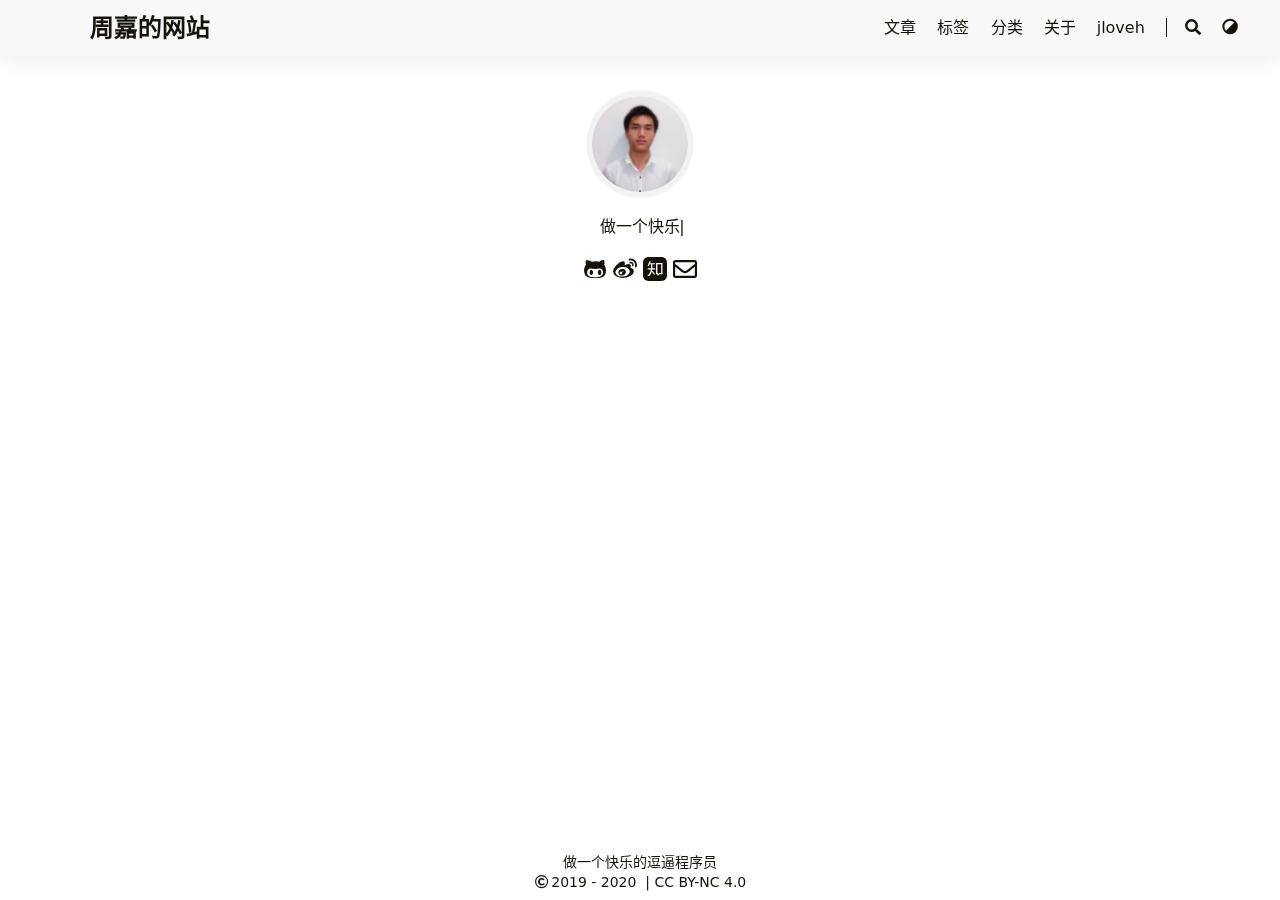
==== commit 7359a13a: "修改第一篇文章" ====
--- a/index.html
+++ b/index.html
@@ -36,7 +36,7 @@
             <a href="/" title="周嘉的网站">周嘉的网站</a>
         </div>
         <div class="menu">
-            <div class="menu-inner"><a class="menu-item" href="/posts/"> 文章 </a><a class="menu-item" href="/tags/"> 标签 </a><a class="menu-item" href="/categories/"> 分类 </a><a class="menu-item" href="/about/"> 关于 </a><a class="menu-item" href="/jloveh/"> jloveh </a><span class="menu-item delimiter"></span><span class="menu-item search" id="search-desktop">
+            <div class="menu-inner"><a class="menu-item" href="/post/"> 文章 </a><a class="menu-item" href="/tags/"> 标签 </a><a class="menu-item" href="/categories/"> 分类 </a><a class="menu-item" href="/about/"> 关于 </a><a class="menu-item" href="/jloveh/"> jloveh </a><span class="menu-item delimiter"></span><span class="menu-item search" id="search-desktop">
                         <input type="text" placeholder="搜索文章标题或内容..." id="search-input-desktop">
                         <a href="javascript:void(0);" class="search-button search-toggle" id="search-toggle-desktop" title="搜索">
                             <i class="fas fa-search fa-fw"></i>
@@ -79,7 +79,7 @@
                     <a href="javascript:void(0);" class="search-cancel" id="search-cancel-mobile">
                         取消
                     </a>
-                </div><a class="menu-item" href="/posts/" title="">文章</a><a class="menu-item" href="/tags/" title="">标签</a><a class="menu-item" href="/categories/" title="">分类</a><a class="menu-item" href="/about/" title="">关于</a><a class="menu-item" href="/jloveh/" title="">jloveh</a><a href="javascript:void(0);" class="menu-item theme-switch" title="切换主题">
+                </div><a class="menu-item" href="/post/" title="">文章</a><a class="menu-item" href="/tags/" title="">标签</a><a class="menu-item" href="/categories/" title="">分类</a><a class="menu-item" href="/about/" title="">关于</a><a class="menu-item" href="/jloveh/" title="">jloveh</a><a href="javascript:void(0);" class="menu-item theme-switch" title="切换主题">
                 <i class="fas fa-adjust fa-fw"></i>
             </a></div>
     </div>
@@ -91,7 +91,7 @@
     <div id="search-dropdown-mobile"></div>
 </div>
 <main class="main">
-                <div class="container"><div class="page home"><div class="home-profile"><div class="home-avatar"><a href="/posts/" title="文章"><img
+                <div class="container"><div class="page home" posts><div class="home-profile"><div class="home-avatar"><a href="/post/" title="文章"><img
         class="lazyload"
         src="/svg/loading.min.svg"
         data-src="/images/me/avatar.jpg"
